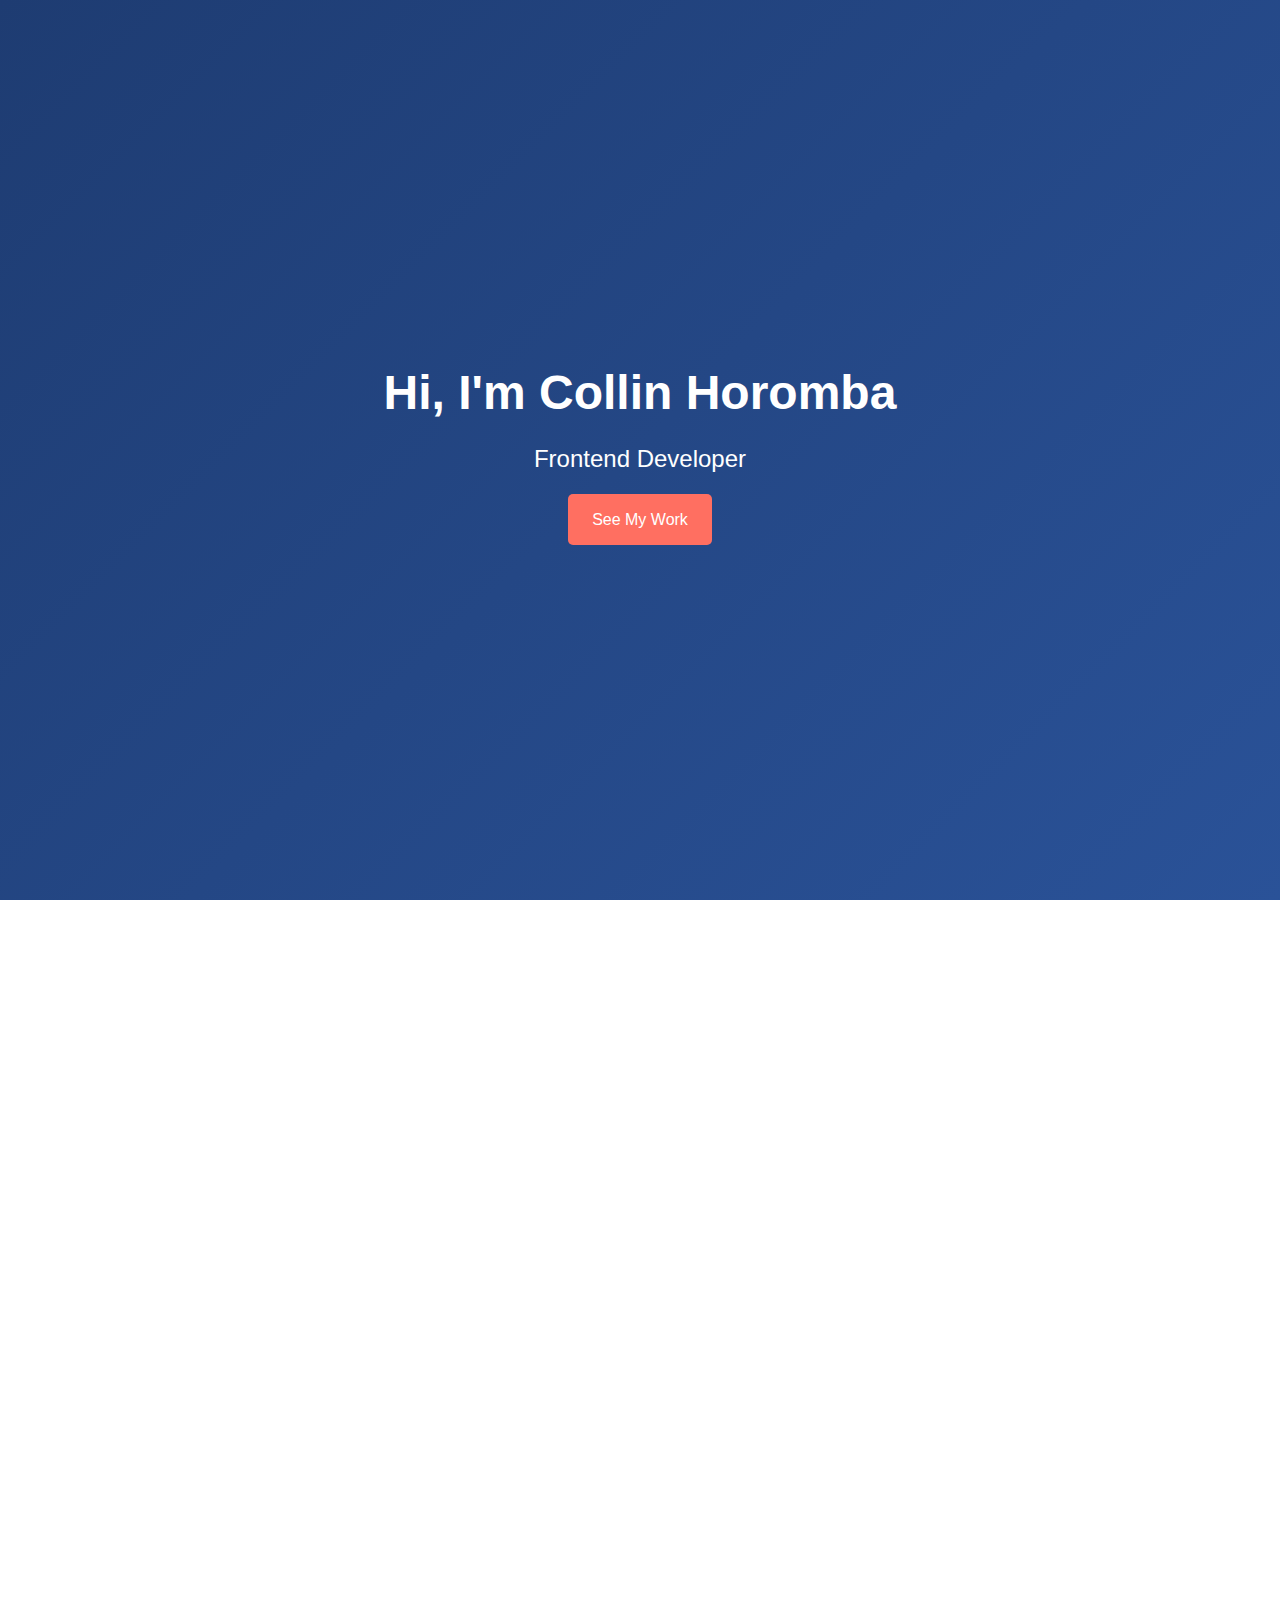
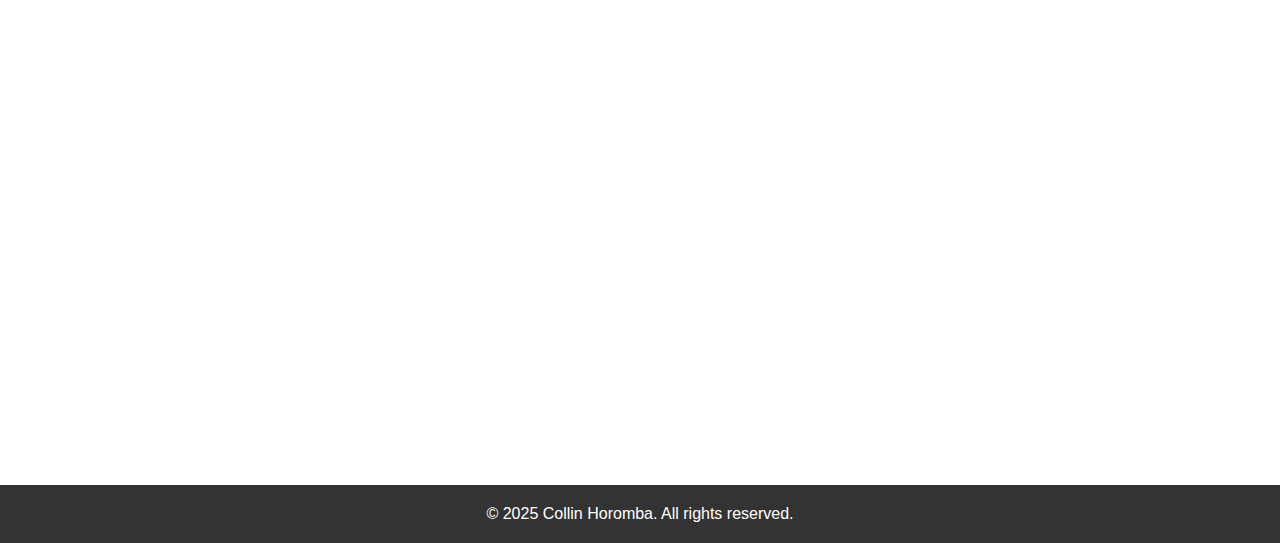
==== index.html @ c947bbee "my portfolio is live" ====
<!DOCTYPE html>
<html lang="en">
<head>
    <meta charset="UTF-8">
    <meta name="viewport" content="width=device-width, initial-scale=1.0">
    <title>Portfolio For Collin Horomba</title>
    <link rel="stylesheet" href="styles.css">
</head>
<body>
    <header class="hero animate-on-scroll">
        <h1>Hi, I'm Collin Horomba</h1>
        <p>Frontend Developer</p>
        <a href="#projects" class="btn">See My Work</a>
    </header>

    <main>
        <section class="about animate-on-scroll">
            <h2>About Me</h2>
            <div class="grid">
                <p>
                    I'm a passionate frontend developer skilled in HTML, CSS, and JavaScript, creating responsive, user-friendly web experiences.
                </p>
                <img src="https://via.placeholder.com/300" alt="Your Photo" loading="lazy" class="about-img">
            </div>
        </section>

        <section class="skills animate-on-scroll">
            <h2>Skills</h2>
            <div class="skills-grid">
                <div class="skill-item">HTML5</div>
                <div class="skill-item">CSS3</div>
                <div class="skill-item">JavaScript</div>
            </div>
        </section>
        <section class="projects animate-on-scroll" id="projects">
            <h2>Projects</h2>
            <div class="projects-grid">
              <div class="project-card">
                <img src="https://via.placeholder.com/300x200" alt="Project 1" loading="lazy">
                <h3>Project 1</h3>
                <p>A responsive landing page built with HTML and CSS.</p>
                <a href="#" class="btn">View Project</a>
              </div>
              <div class="project-card">
                <img src="https://via.placeholder.com/300x200" alt="Project 2" loading="lazy">
                <h3>Project 2</h3>
                <p>An interactive app using JavaScript and DOM manipulation.</p>
                <a href="#" class="btn">View Project</a>
              </div>
            </div>
        </section>

        <section class="contact animate-on-scroll">
            <h2>Contact Me</h2>
            <p>Reach out via WhatsApp or send me an email!</p>
            <a href="https://wa.me/1234567890" target="_blank" class="btn whatsapp-btn">Message on WhatsApp</a>
            <form id="contact-form" class="contact-form">
              <input type="text" name="name" placeholder="Your Name" required>
              <input type="email" name="email" placeholder="Your Email" required>
              <textarea name="message" placeholder="Your Message" required></textarea>
              <button type="submit" class="btn">Send Email</button>
            </form>
        </section>
    </main>
    <footer>
        <p>&copy; 2025 Collin Horomba. All rights reserved.</p>
      </footer>

      <script src="script.js"></script>
</body>
</html>
---- styles.css ----
* {
    margin: 0;
    padding: 0;
    box-sizing: border-box;
}

body {
    font-family: Arial, Helvetica, sans-serif;
    line-height: 1.6;
    color: #333;
}

.btn {
    display: inline-block;
    padding: 0.8rem 1.5rem;
    background: #ff6f61;
    color: white;
    text-decoration: none;
    border-radius: 5px;
    text-align: center;
    transition: transform 0.3s;
}

.btn:hover {
    transform: scale(1.05);
    background-color: #333;
    color: whitesmoke;
  }

.hero {
    min-height: 100vh;
    display: flex;
    flex-direction: column;
    justify-content: center;
    align-items: center;
    text-align: center;
    background: linear-gradient(135deg, #1e3c72, #2a5298);
    color: white;
    padding: 1rem;
}

.hero h1 {
    font-size: 2rem;
    margin-bottom: 0.5rem;
}

.hero p {
    font-size: 1.2rem;
    margin-bottom: 1rem;
}

.about {
    padding: 2rem 1rem;
    text-align: center;
}

.about h2 {
    font-size: 1.8rem;
    margin-bottom: 1rem;
    color: #1e3c72;
}

.about-img {
    width: 100%;
    max-width: 300px;
    margin-top: 1rem;
    border-radius: 10px;
}

/* Skills Section */
.skills {
    padding: 2rem 1rem;
    background: #f4f4f4;
    text-align: center;
}


.skills h2 {
    font-size: 1.8rem;
    margin-bottom: 1rem;
    color: #1e3c72;
}

.skills-grid {
    display: grid;
    grid-template-columns: 1fr;
    gap: 1rem;
    max-width: 300px;
    margin: 0 auto;
  }

  .skill-item {
    background: #fff;
    padding: 1rem;
    border-radius: 5px;
    font-size: 1.1rem;
    box-shadow: 0 2px 5px rgba(0, 0, 0, 0.1);
  }

/* Projects Section */
.projects {
    padding: 2rem 1rem;
    text-align: center;
}

.projects h2 {
    font-size: 1.8rem;
    margin-bottom: 1rem;
    color: #1e3c72;
  }

  .projects-grid {
    display: grid;
    grid-template-columns: 1fr;
    gap: 2rem;
    max-width: 400px;
    margin: 0 auto;
  }

  .project-card {
    background: #fff;
    padding: 1rem;
    border-radius: 10px;
    box-shadow: 0 2px 5px rgba(0, 0, 0, 0.1);
  }

  .project-card img {
    width: 100%;
    border-radius: 5px;
  }

  .project-card h3 {
    font-size: 1.2rem;
    margin: 0.5rem 0;
  }

  .project-card h3 {
    font-size: 1.2rem;
    margin: 0.5rem 0;
  }

  /* Contact Section */
.contact {
    padding: 2rem 1rem;
    background: #1e3c72;
    color: white;
    text-align: center;
  }

  .contact h2 {
    font-size: 1.8rem;
    margin-bottom: 1rem;
  }

  .contact p {
    margin-bottom: 1rem;
  }

  .whatsapp-btn {
    background: #25d366;
    margin-bottom: 1rem;
  }

  .contact-form {
    display: flex;
    flex-direction: column;
    gap: 1rem;
    max-width: 400px;
    margin: 0 auto;
  }

.contact-form input,
.contact-form textarea {
  padding: 0.8rem;
  border: none;
  border-radius: 5px;
  font-size: 1rem;
}

.contact-form textarea {
    resize: vertical;
    min-height: 100px;
 }

/* Footer */
footer {
    padding: 1rem;
    text-align: center;
    background: #333;
    color: white;
  }


/* Animations */
.animate-on-scroll {
    opacity: 0;
    transform: translateY(20px);
    transition: opacity 0.5s, transform 0.5s;
  }
  .animate-on-scroll.visible {
    opacity: 1;
    transform: translateY(0);
  }


  /* Desktop Adjustments */
@media (min-width: 768px) {
    .hero h1 { font-size: 3rem; }
    .hero p { font-size: 1.5rem; }
    .about { align-items: center; justify-content: center; gap: 2rem; text-align: left; 
        
    }

    .about h2 {
        text-align: center;
    }

    .about .grid {
        display: grid;
        grid-template-columns: 1fr 1fr;
        gap: 1.5rem;
        text-align: center;
    }
    .about-img { max-width: 400px; }
    .skills-grid { grid-template-columns: repeat(3, 1fr); max-width: 800px; }
    .projects-grid { grid-template-columns: repeat(2, 1fr); max-width: 1000px; }
  }
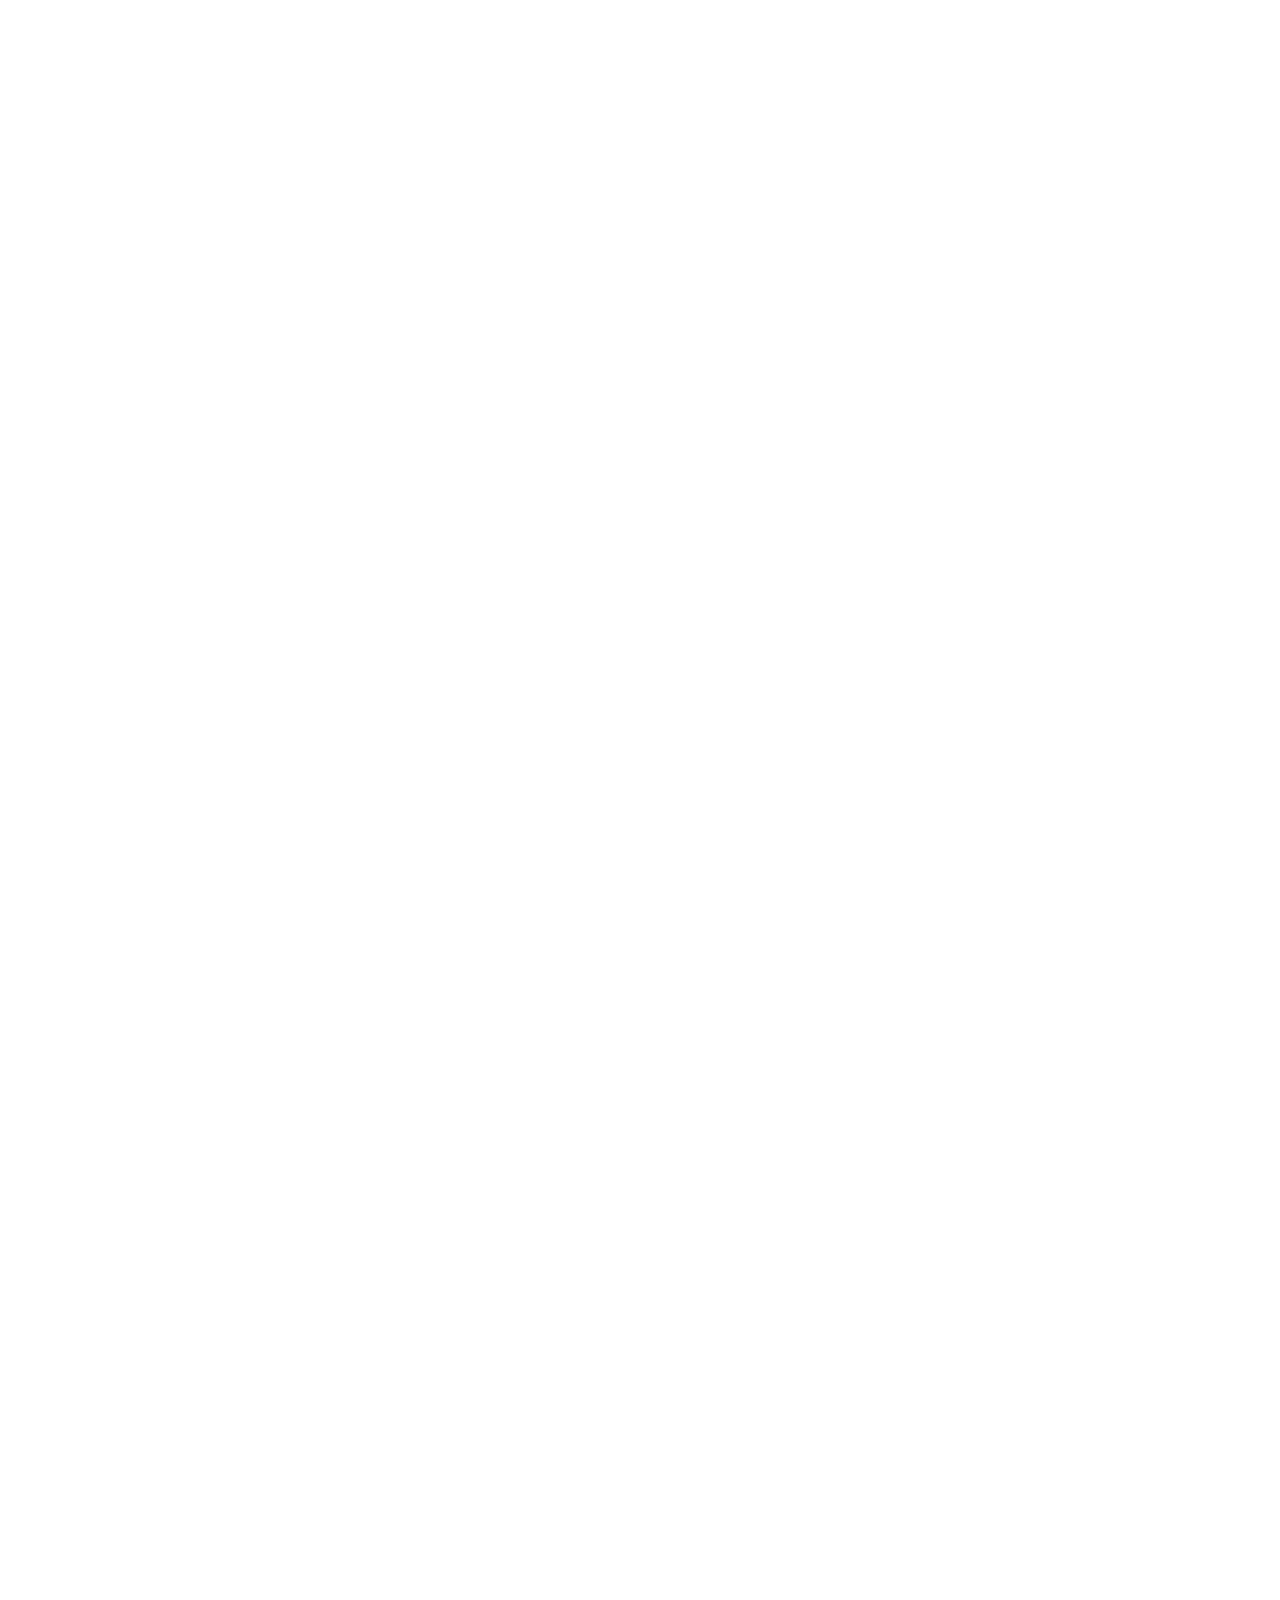
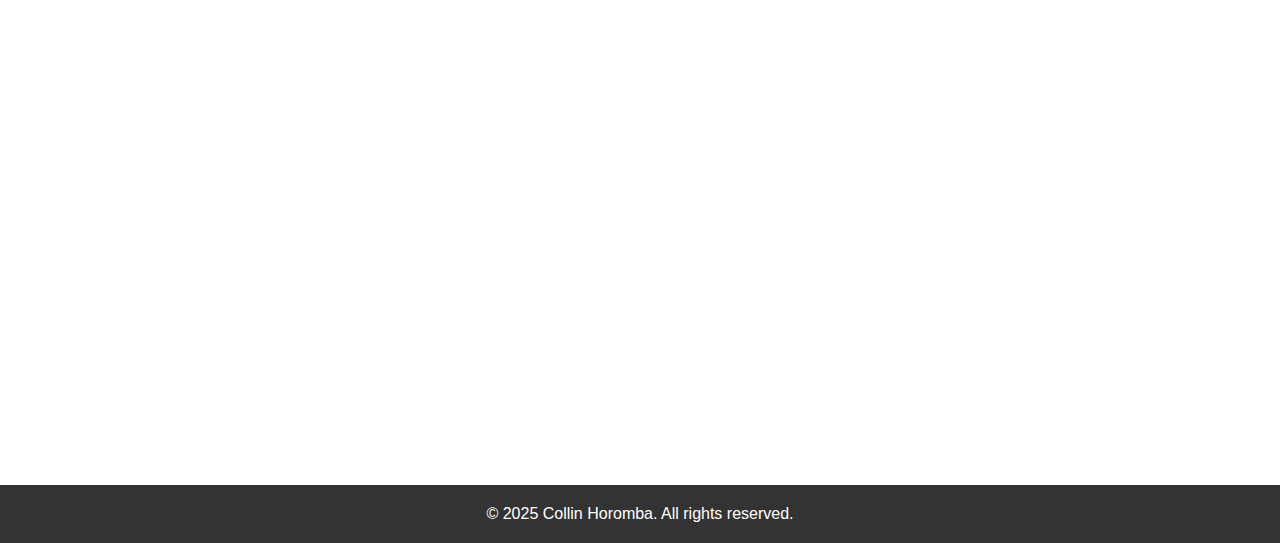
==== commit 31c1e03e: "commit this" ====
--- a/index.html
+++ b/index.html
@@ -5,6 +5,13 @@
     <meta name="viewport" content="width=device-width, initial-scale=1.0">
     <title>Portfolio For Collin Horomba</title>
     <link rel="stylesheet" href="styles.css">
+    <!-- EmailJS SDK -->
+  <script type="text/javascript" src="https://cdn.jsdelivr.net/npm/@emailjs/browser@3/dist/email.min.js"></script>
+  <script type="text/javascript">
+    (function() {
+      emailjs.init("i0lC-FyMduJIrO-Jr"); // Replace with your Public Key
+    })();
+  </script>
 </head>
 <body>
     <header class="hero animate-on-scroll">
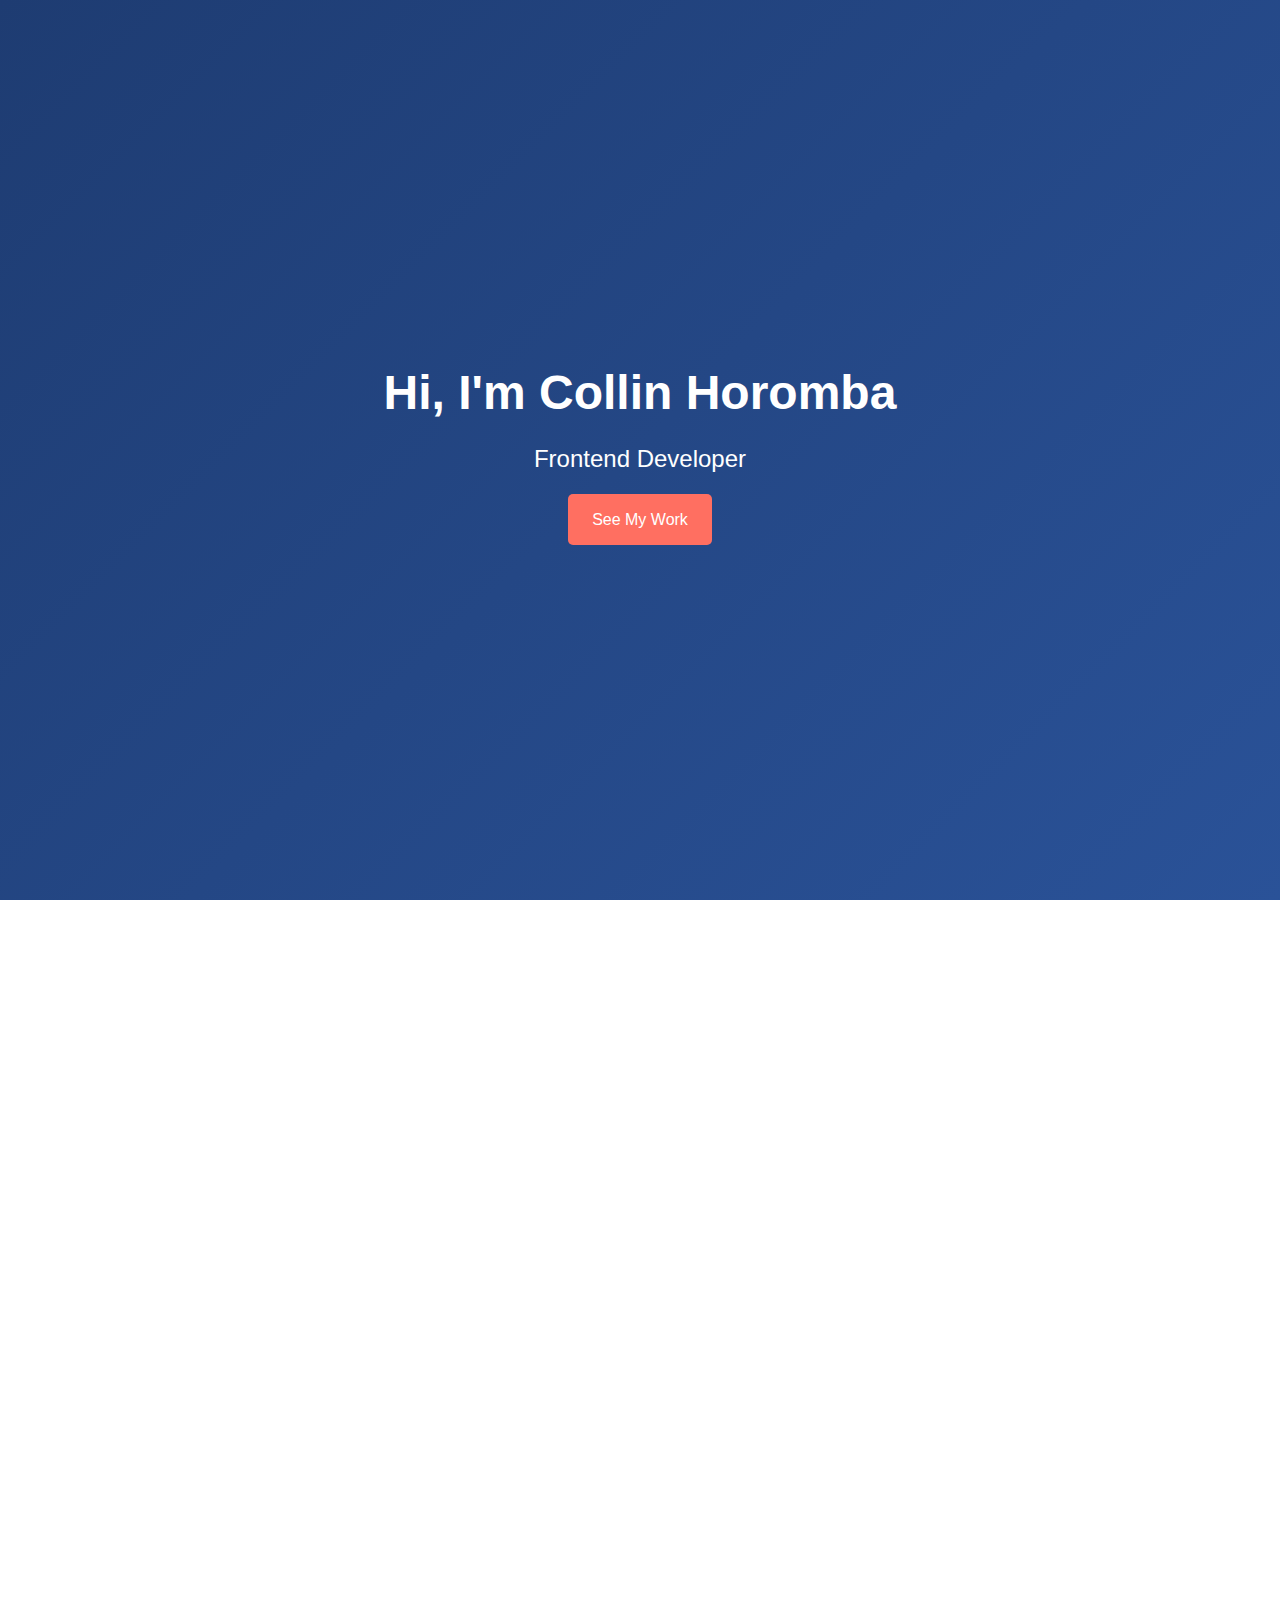
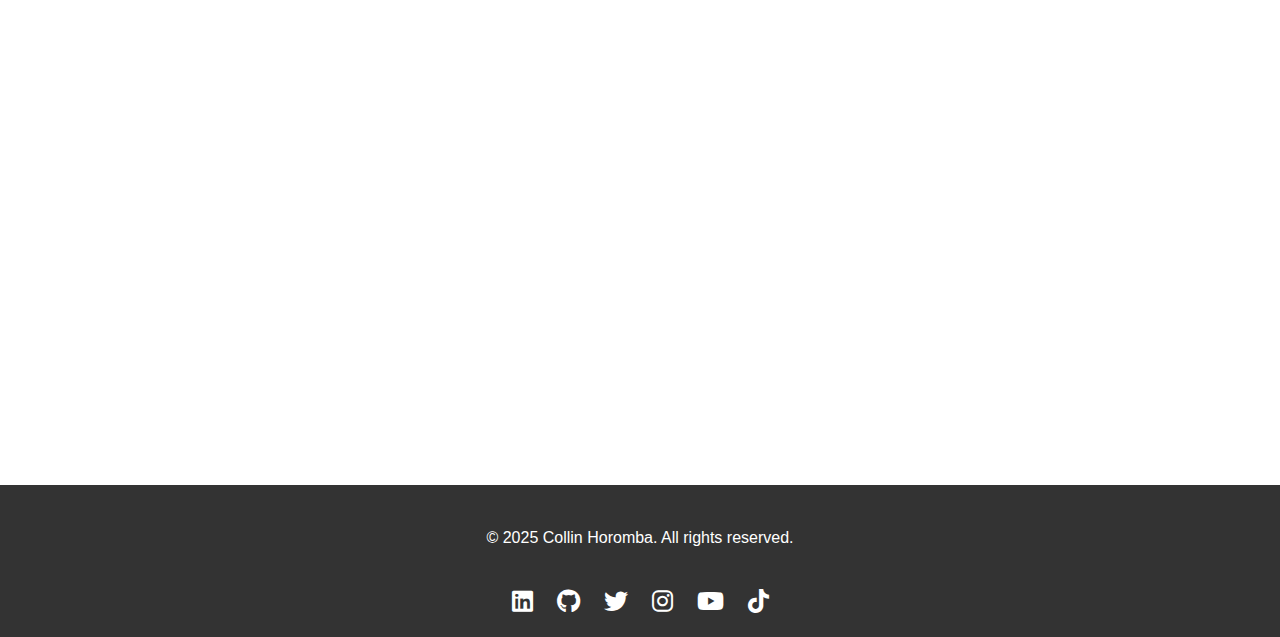
==== commit b6131af7: "commit social links" ====
--- a/index.html
+++ b/index.html
@@ -5,6 +5,7 @@
     <meta name="viewport" content="width=device-width, initial-scale=1.0">
     <title>Portfolio For Collin Horomba</title>
     <link rel="stylesheet" href="styles.css">
+    <link rel="stylesheet" href="https://cdnjs.cloudflare.com/ajax/libs/font-awesome/6.5.1/css/all.min.css">
     <!-- EmailJS SDK -->
   <script type="text/javascript" src="https://cdn.jsdelivr.net/npm/@emailjs/browser@3/dist/email.min.js"></script>
   <script type="text/javascript">
@@ -71,6 +72,26 @@
     </main>
     <footer>
         <p>&copy; 2025 Collin Horomba. All rights reserved.</p>
+        <div class="social-links">
+            <a href="https://linkedin.com/in/yourprofile" target="_blank" class="social-link" aria-label="LinkedIn">
+              <i class="fab fa-linkedin"></i>
+            </a>
+            <a href="https://github.com/yourprofile" target="_blank" class="social-link" aria-label="GitHub">
+              <i class="fab fa-github"></i>
+            </a>
+            <a href="https://twitter.com/yourprofile" target="_blank" class="social-link" aria-label="Twitter">
+              <i class="fab fa-twitter"></i>
+            </a>
+            <a href="https://instagram.com/yourprofile" target="_blank" class="social-link" aria-label="Instagram">
+              <i class="fab fa-instagram"></i>
+            </a>
+            <a href="https://youtube.com/@yourchannel" target="_blank" class="social-link" aria-label="YouTube">
+              <i class="fab fa-youtube"></i>
+            </a>
+            <a href="https://tiktok.com/@yourprofile" target="_blank" class="social-link" aria-label="TikTok">
+              <i class="fab fa-tiktok"></i>
+            </a>
+          </div>
       </footer>
 
       <script src="script.js"></script>
--- a/styles.css
+++ b/styles.css
@@ -189,6 +189,31 @@
     background: #333;
     color: white;
   }
+
+  footer p {
+    margin-bottom: 0.5rem;
+    padding: 1.5rem;
+  }
+
+  .social-links {
+    display: flex;
+    justify-content: center;
+    gap: 1.5rem;
+  }
+  .social-link {
+    color: white;
+    font-size: 1.5rem;
+    transition: transform 0.3s, color 0.3s;
+  }
+  .social-link:hover {
+    transform: scale(1.2);
+  }
+  .social-link:nth-child(1):hover { color: #0077b5; } /* LinkedIn */
+  .social-link:nth-child(2):hover { color: #333; } /* GitHub */
+  .social-link:nth-child(3):hover { color: #1da1f2; } /* Twitter */
+  .social-link:nth-child(4):hover { color: #e1306c; } /* Instagram */
+  .social-link:nth-child(5):hover { color: #ff0000; } /* YouTube */
+  .social-link:nth-child(6):hover { color: #000000; } /* TikTok */
 
 
 /* Animations */
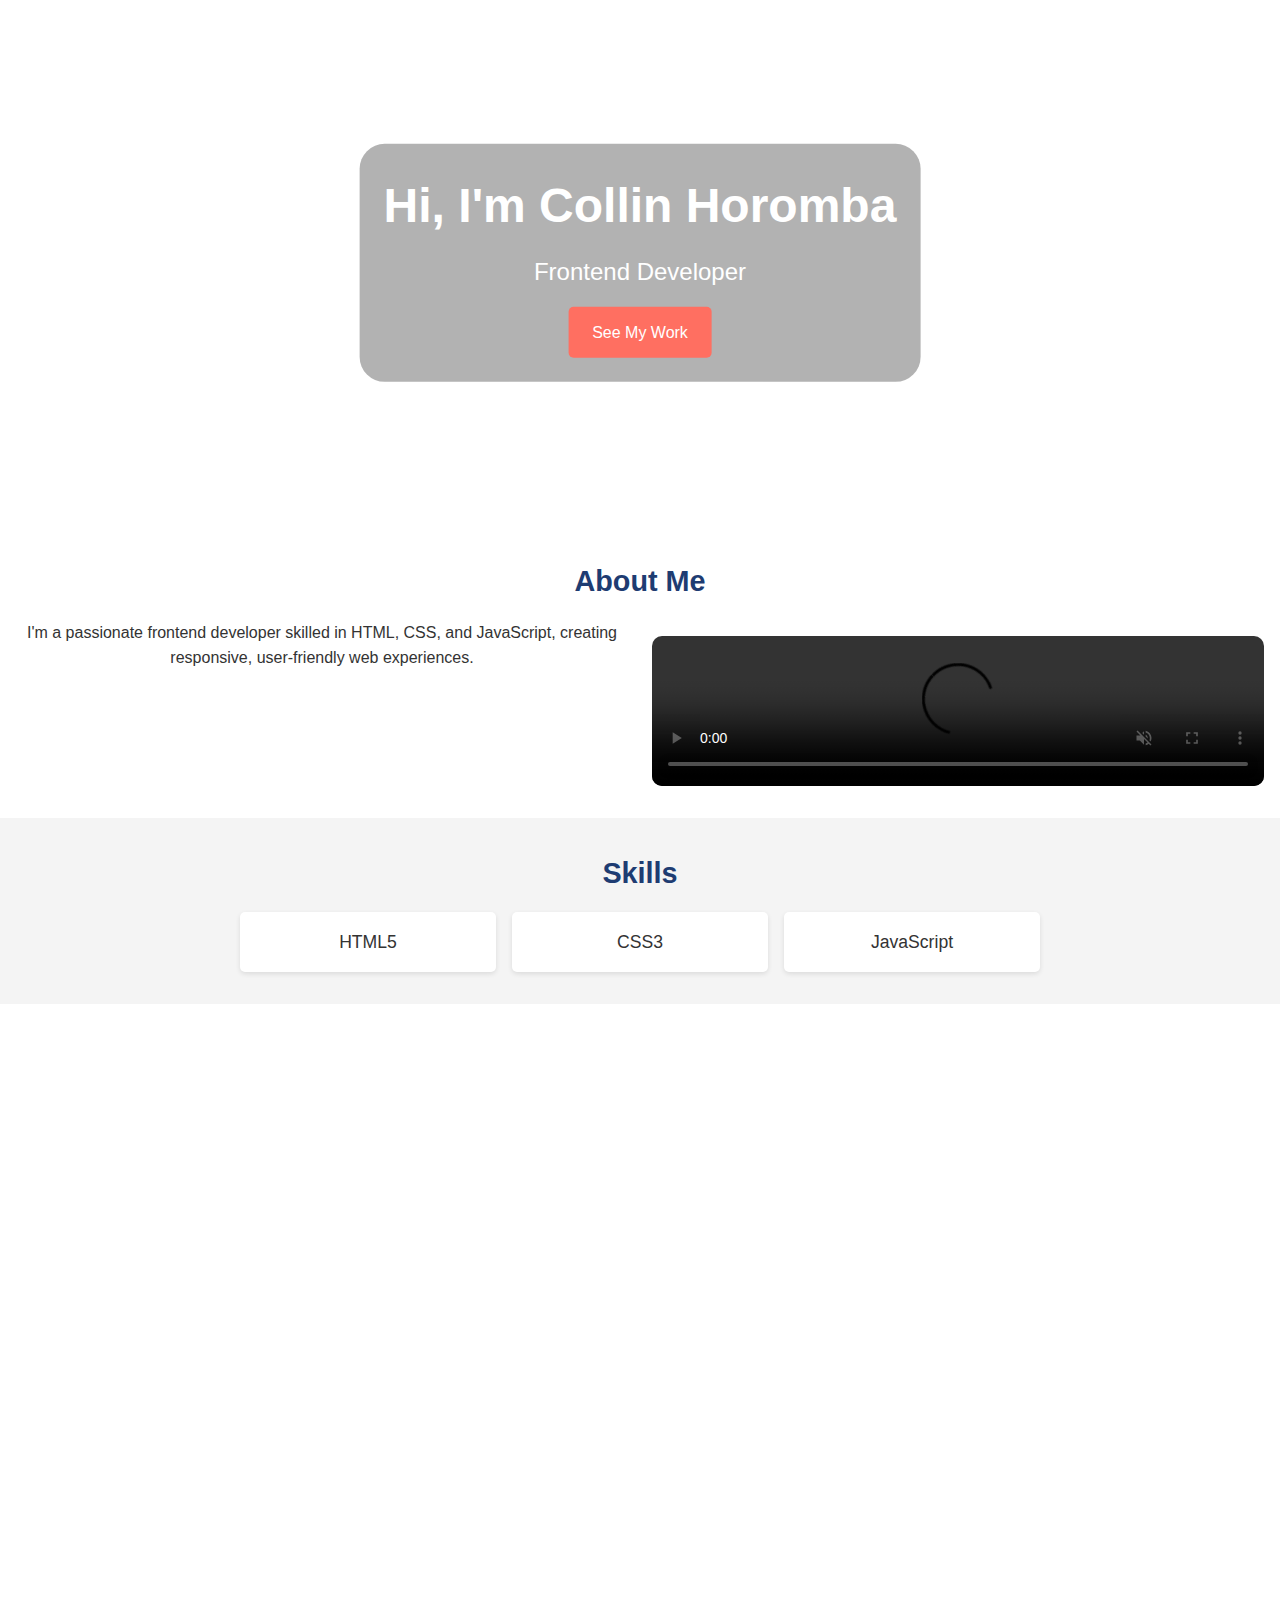
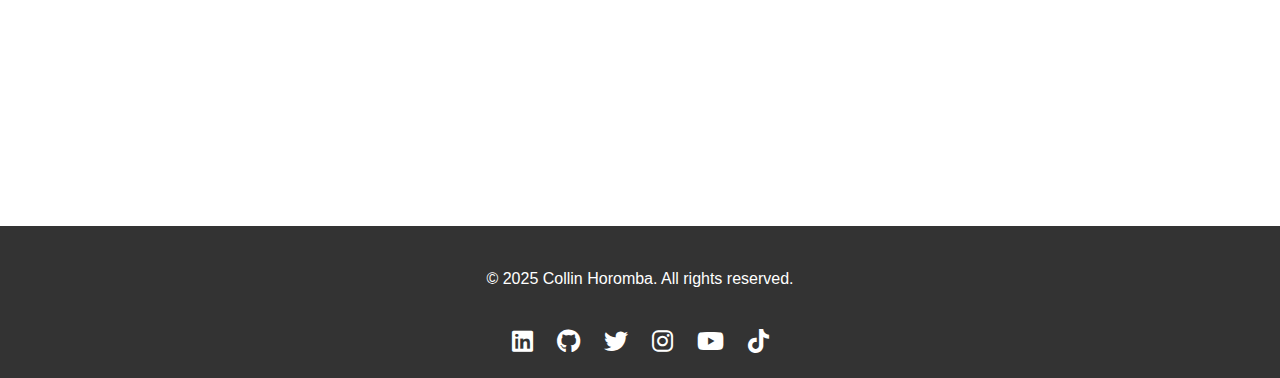
==== commit fcd2c38c: "commit this" ====
--- a/index.html
+++ b/index.html
@@ -16,9 +16,12 @@
 </head>
 <body>
     <header class="hero animate-on-scroll">
-        <h1>Hi, I'm Collin Horomba</h1>
-        <p>Frontend Developer</p>
-        <a href="#projects" class="btn">See My Work</a>
+        <div class="hero-background"></div>
+        <div class="hero-content">
+            <h1>Hi, I'm Collin Horomba</h1>
+            <p>Frontend Developer</p>
+            <a href="#projects" class="btn">See My Work</a>
+        </div>
     </header>
 
     <main>
@@ -28,7 +31,12 @@
                 <p>
                     I'm a passionate frontend developer skilled in HTML, CSS, and JavaScript, creating responsive, user-friendly web experiences.
                 </p>
-                <img src="https://via.placeholder.com/300" alt="Your Photo" loading="lazy" class="about-img">
+                <video controls autoplay muted loop loading="lazy" class="about-video" aria-label="Video introducing [Your Name] as a frontend developer">
+                    <source src="path/to/your-video.mp4" type="video/mp4">
+                    <source src="path/to/your-video.webm" type="video/webm">
+                    <img src="https://via.placeholder.com/300" alt="Fallback image for video" loading="lazy" class="about-video-fallback">
+                    Your browser does not support the video tag.
+                </video>
             </div>
         </section>
 
--- a/styles.css
+++ b/styles.css
@@ -28,7 +28,13 @@
   }
 
 .hero {
-    min-height: 100vh;
+    min-height: 500px;
+    position: relative;
+    padding: 1rem;
+    overflow: hidden;
+    margin: 0.80rem;
+    border-radius: 10px;
+    /*min-height: 100vh;
     display: flex;
     flex-direction: column;
     justify-content: center;
@@ -36,8 +42,38 @@
     text-align: center;
     background: linear-gradient(135deg, #1e3c72, #2a5298);
     color: white;
-    padding: 1rem;
-}
+    padding: 1rem;*/
+}
+
+.hero-background {
+    position: absolute;
+    top: 0;
+    left: 0;
+    width: 100%;
+    height: 100%;
+    background-size: cover;
+    background-position: center;
+    background-repeat: no-repeat;
+    opacity: 0.8; /* Slight transparency for readability */
+    transform: scale(1);
+    transition: transform 0.5s ease-out;
+    z-index: 0;
+    background-image: url('mybg.png'); /* Default placeholder, will be replaced by JS */
+  }
+
+
+  .hero-content {
+    position: absolute;
+    top: 50%;
+    left: 50%;
+    transform: translate(-50%, -50%);
+    color: white;
+    text-align: center;
+    z-index: 1;
+    padding: 1.5rem;
+    background: rgba(0, 0, 0, 0.3); /* Semi-transparent overlay for readability */
+    border-radius: 25px;
+  }
 
 .hero h1 {
     font-size: 2rem;
@@ -60,12 +96,16 @@
     color: #1e3c72;
 }
 
-.about-img {
+.about-video {
     width: 100%;
-    max-width: 300px;
     margin-top: 1rem;
     border-radius: 10px;
-}
+    display: block;
+  }
+
+  .about-video-fallback {
+    display: none; /* Hidden by default, shown if video fails */
+  }
 
 /* Skills Section */
 .skills {
@@ -236,6 +276,8 @@
         
     }
 
+
+
     .about h2 {
         text-align: center;
     }
@@ -246,7 +288,12 @@
         gap: 1.5rem;
         text-align: center;
     }
-    .about-img { max-width: 400px; }
+    
+    .about-video {
+        width: 100%;
+    }
+
+
     .skills-grid { grid-template-columns: repeat(3, 1fr); max-width: 800px; }
     .projects-grid { grid-template-columns: repeat(2, 1fr); max-width: 1000px; }
   }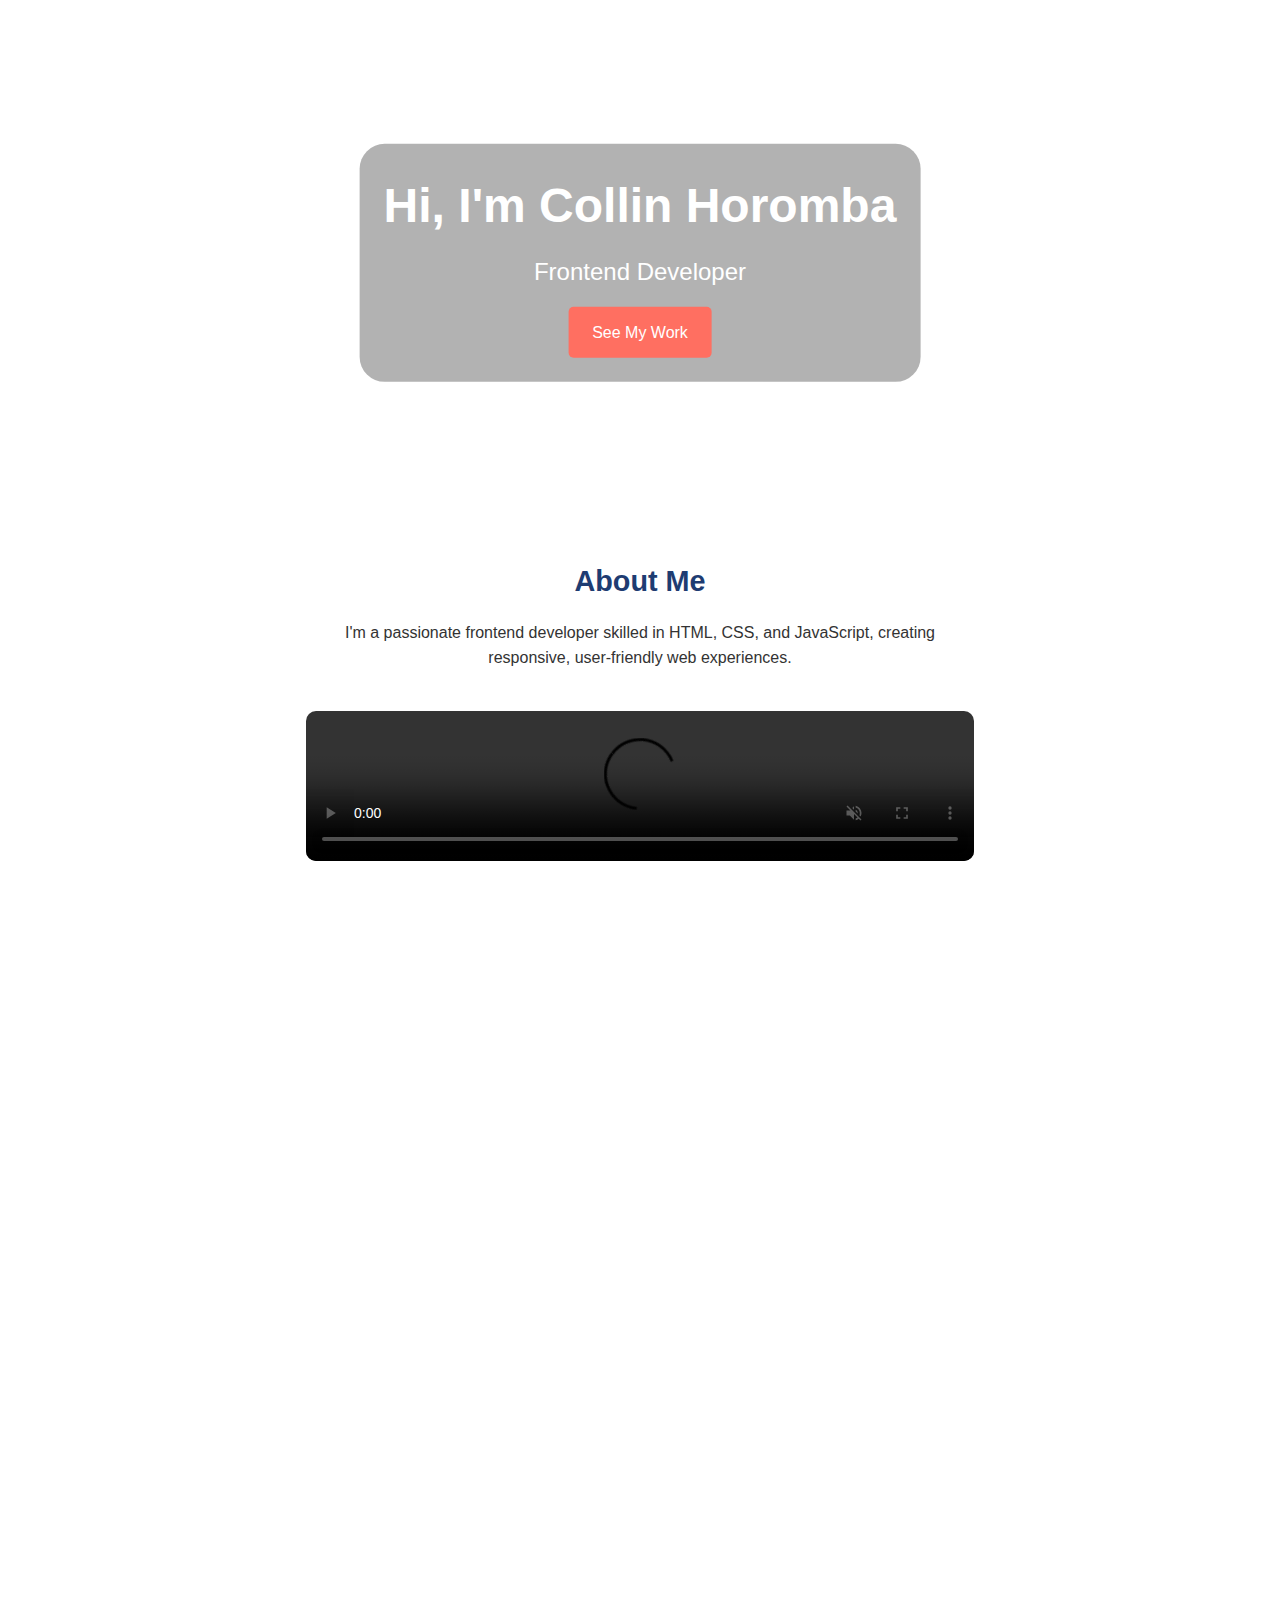
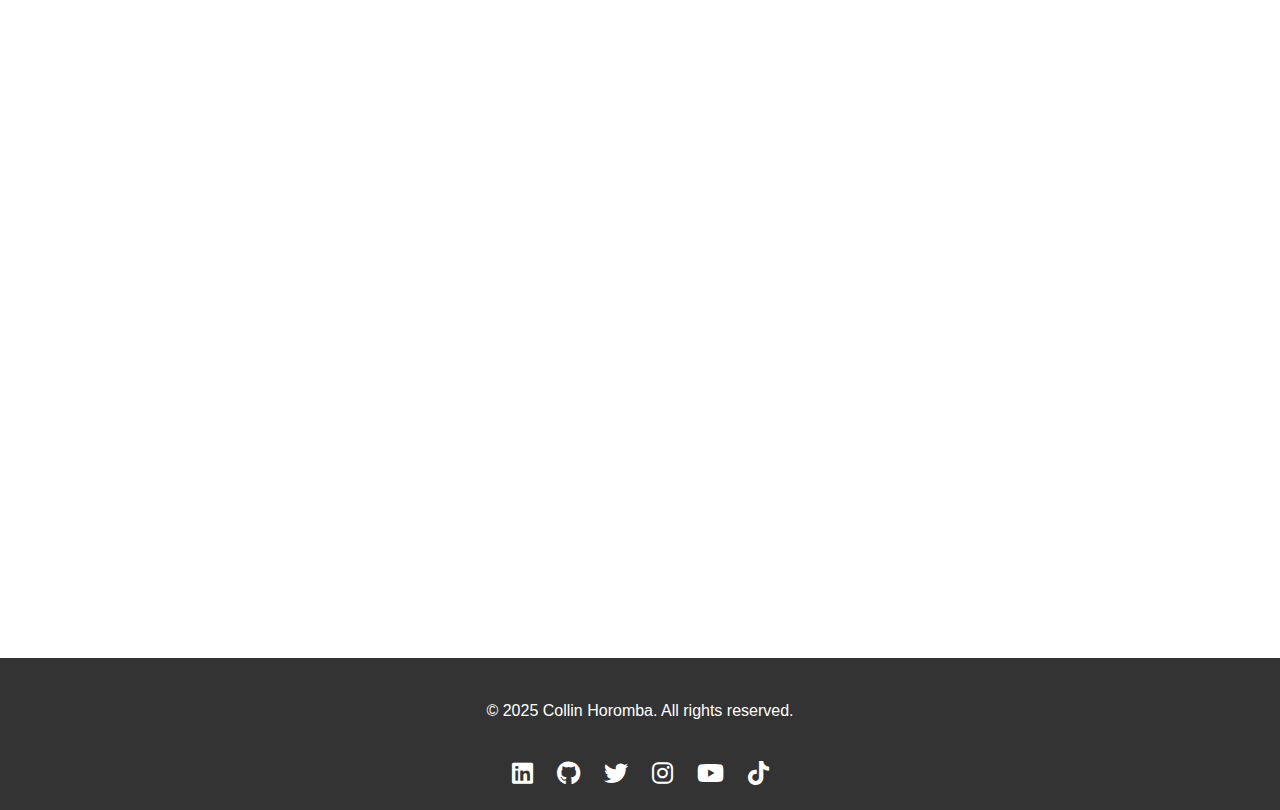
==== commit 57e6b87b: "commit the latest code" ====
--- a/index.html
+++ b/index.html
@@ -56,14 +56,17 @@
                 <h3>Project 1</h3>
                 <p>A responsive landing page built with HTML and CSS.</p>
                 <a href="#" class="btn">View Project</a>
+                <iframe width="500" height="250" src="https://www.youtube.com/embed/iMYj5eine8E?si=St9dHakcadNwO78_" title="YouTube video player" frameborder="0" allow="accelerometer; autoplay; clipboard-write; encrypted-media; gyroscope; picture-in-picture; web-share" referrerpolicy="strict-origin-when-cross-origin" allowfullscreen></iframe>
               </div>
               <div class="project-card">
                 <img src="https://via.placeholder.com/300x200" alt="Project 2" loading="lazy">
                 <h3>Project 2</h3>
                 <p>An interactive app using JavaScript and DOM manipulation.</p>
                 <a href="#" class="btn">View Project</a>
+                <iframe width="500" height="250" src="https://www.youtube.com/embed/iMYj5eine8E?si=St9dHakcadNwO78_" title="YouTube video player" frameborder="0" allow="accelerometer; autoplay; clipboard-write; encrypted-media; gyroscope; picture-in-picture; web-share" referrerpolicy="strict-origin-when-cross-origin" allowfullscreen></iframe>
               </div>
             </div>
+            <a class="btn ppage" href="projects.html">View More Projects</a>
         </section>
 
         <section class="contact animate-on-scroll">
--- a/styles.css
+++ b/styles.css
@@ -86,6 +86,8 @@
 }
 
 .about {
+    max-width: 700px;
+    margin: 0 auto;
     padding: 2rem 1rem;
     text-align: center;
 }
@@ -169,15 +171,21 @@
     border-radius: 5px;
   }
 
+  .project-card iframe {
+    width: 100%;
+    padding: 1rem;
+    border-radius: 10px;
+  }
+
   .project-card h3 {
     font-size: 1.2rem;
     margin: 0.5rem 0;
   }
 
-  .project-card h3 {
-    font-size: 1.2rem;
-    margin: 0.5rem 0;
-  }
+  .ppage {
+    margin: 1.5rem;
+  }
+
 
   /* Contact Section */
 .contact {
@@ -284,7 +292,7 @@
 
     .about .grid {
         display: grid;
-        grid-template-columns: 1fr 1fr;
+        grid-template-columns: 1fr;
         gap: 1.5rem;
         text-align: center;
     }
